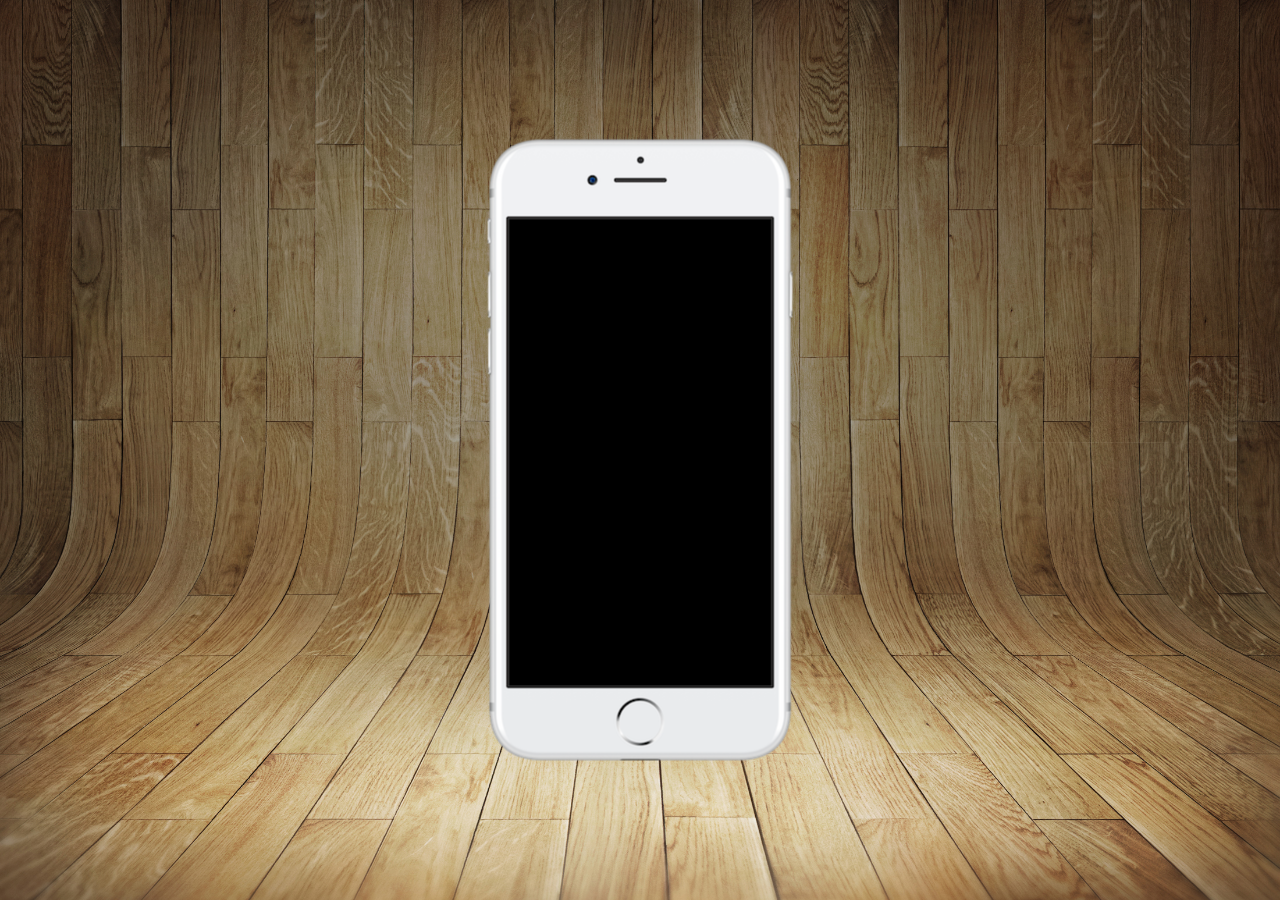
==== index.html @ 75324bf3 "uptade" ====
<!DOCTYPE html>
<html lang="pt-br">
<head>
    <meta charset="UTF-8">
    <meta name="viewport" content="width=device-width, initial-scale=1.0">
    <title>Rede Social Divulgador</title>
    <link rel="shortcut icon" href="favicon.ico" type="image/x-icon">
    <link rel="stylesheet" href="estilos/style.css">
</head>
<body>
    <main>
        <section id="telefone">

        </section>

        <section id="redes-sociais">

        </section>
    </main>
    <!--<img src="imagens/fundo-madeira.jpg" alt="">-->

</body>
</html>
---- estilos/style.css ----
@charset "UTF-8";

*{
  padding: 0px;
  margin: 0px;
  font-family: Arial, Helvetica, sans-serif;
}
html,body{
  
  height: 100vh;
  width: 100vw;
  background-color: black;
}
body{
  background: url('../imagens/fundo-madeira.jpg') no-repeat top center;
  background-size: cover;
  background-attachment: fixed;

}
main{
  height: 100vh;
  position: relative;
 
}
section#telefone{
  height: 627px;
  width: 311px;
  
  position: absolute;
  top: 50%;
  left: 50%;
  transform: translate(-50%, -50%);

  background: url('../imagens/frame-iphone.png') no-repeat;
  
}
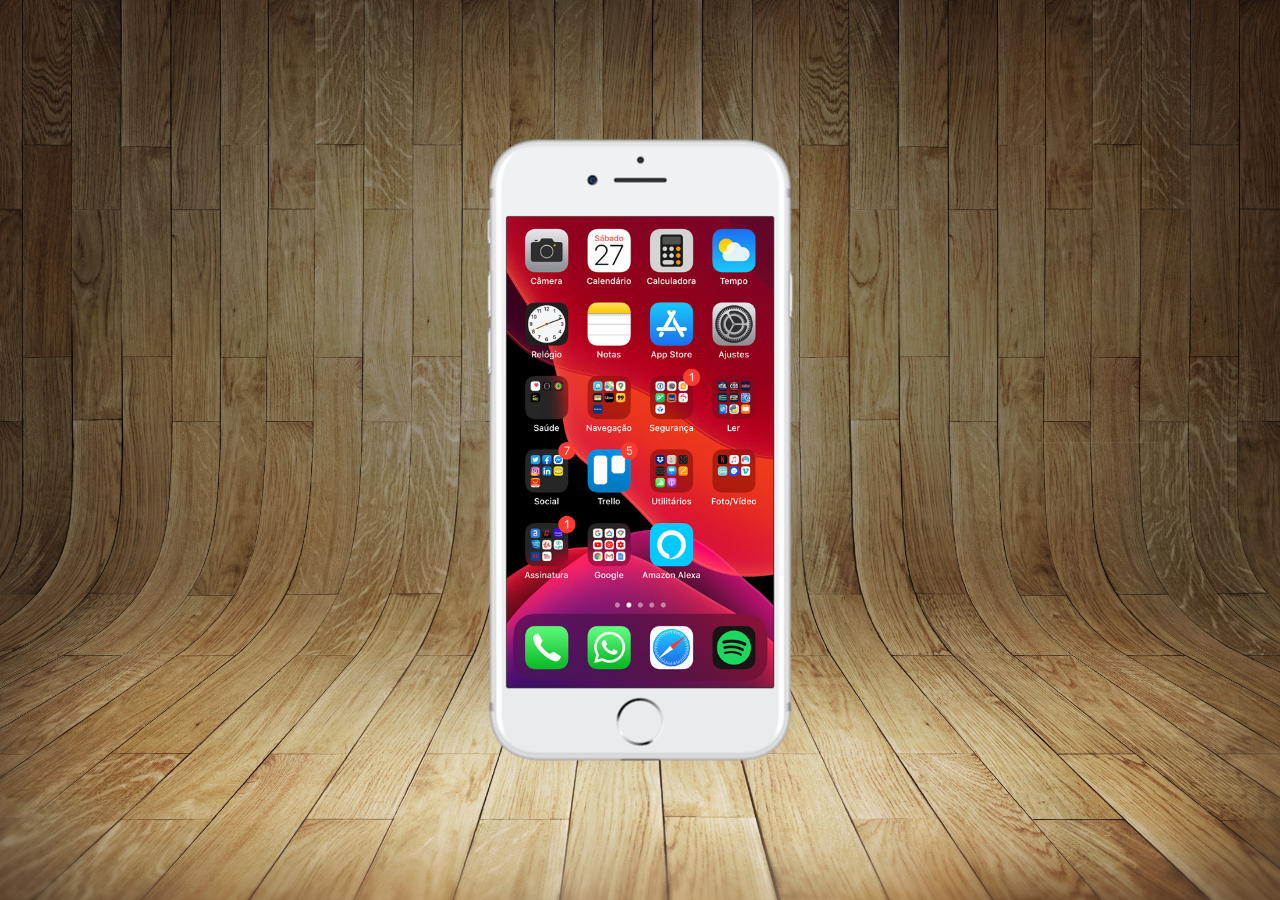
==== commit 2f49d200: "uptade" ====
--- a/index.html
+++ b/index.html
@@ -10,7 +10,7 @@
 <body>
     <main>
         <section id="telefone">
-
+            <iframe src="iframehome.html" name="tela" id="tela" frameborder="0"></iframe>
         </section>
 
         <section id="redes-sociais">
--- a/estilos/style.css
+++ b/estilos/style.css
@@ -33,4 +33,12 @@
 
   background: url('../imagens/frame-iphone.png') no-repeat;
   
+}
+
+iframe#tela{
+  position: relative;
+  top: 80px;
+  left: 22px;
+  height: 471px;
+  width: 267px;
 }
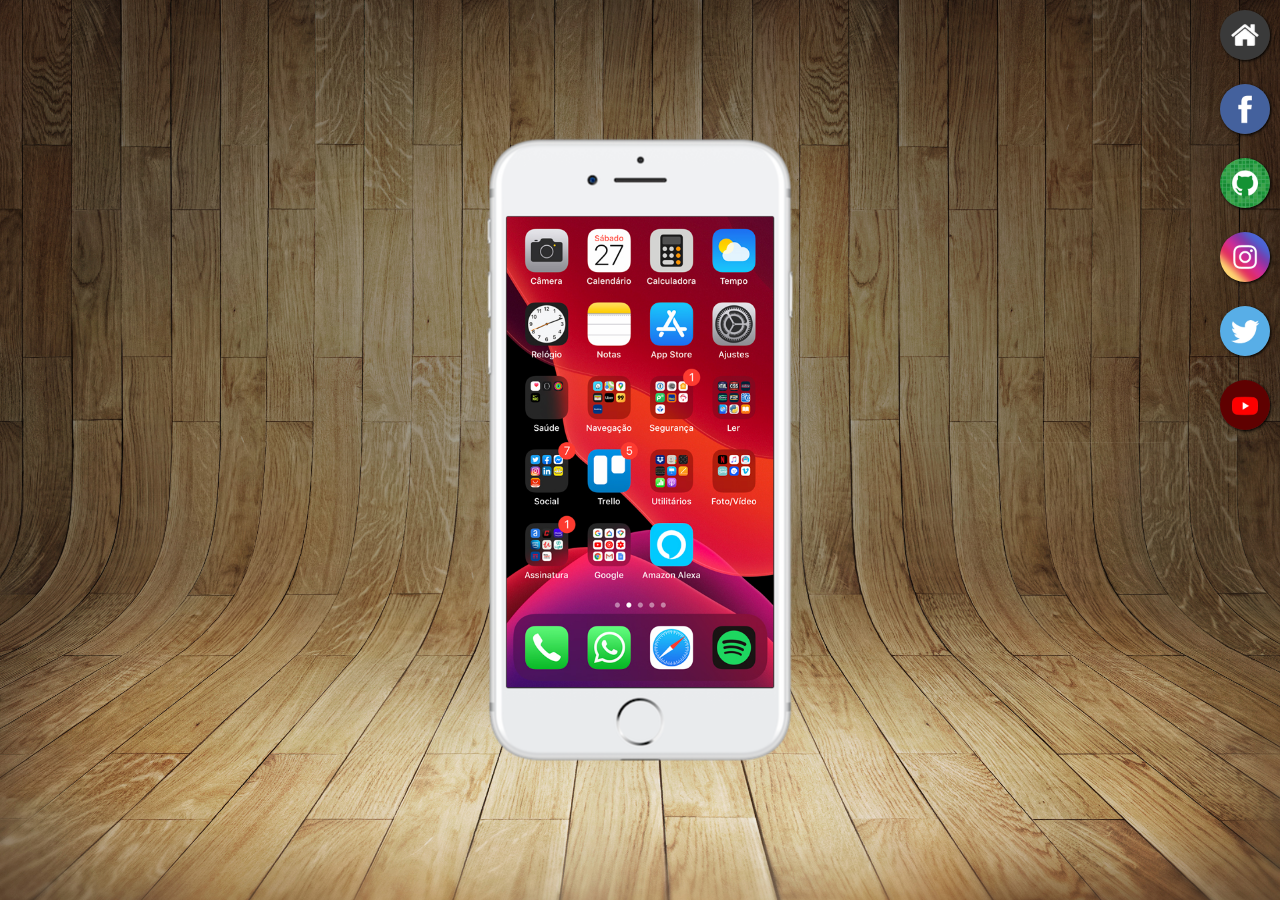
==== commit d8ea3211: "uptade" ====
--- a/index.html
+++ b/index.html
@@ -10,14 +10,21 @@
 <body>
     <main>
         <section id="telefone">
-            <iframe src="iframehome.html" name="tela" id="tela" frameborder="0"></iframe>
+            <iframe src="iframetela.html" name="tela" id="tela" frameborder="0">
+                Seu navegador não é compativel com isso!
+            </iframe>
         </section>
 
         <section id="redes-sociais">
-
+            <a href="#" target="tela"><img src="imagens/logo-home.jpg" alt=""></a><br>
+            <a href="#" target="tela"><img src="imagens/logo-facebook.jpg" alt=""></a><br>
+            <a href="#" target="tela"><img src="imagens/logo-github.jpg" alt=""></a><br>
+            <a href="#" target="tela"><img src="imagens/logo-instagram.jpg" alt=""></a><br>
+            <a href="#" target="tela"><img src="imagens/logo-twitter.jpg" alt=""></a><br>
+            <a href="#" target="tela"><img src="imagens/logo-youtube.jpg" alt=""></a><br>
         </section>
     </main>
-    <!--<img src="imagens/fundo-madeira.jpg" alt="">-->
+    
 
 </body>
 </html>
--- a/estilos/style.css
+++ b/estilos/style.css
@@ -41,4 +41,17 @@
   left: 22px;
   height: 471px;
   width: 267px;
+}
+section#redes-sociais{
+  text-align: right;
+}
+section#redes-sociais img{
+  width: 50px;
+  margin: 10px;
+  border-radius: 50%;
+  box-sizing: border-box;
+  box-shadow: 1px 1px 3px black;
+}
+section#redes-sociais img:hover{
+  border: 2px solid rgba(255, 255, 255, 0.596);
 }
